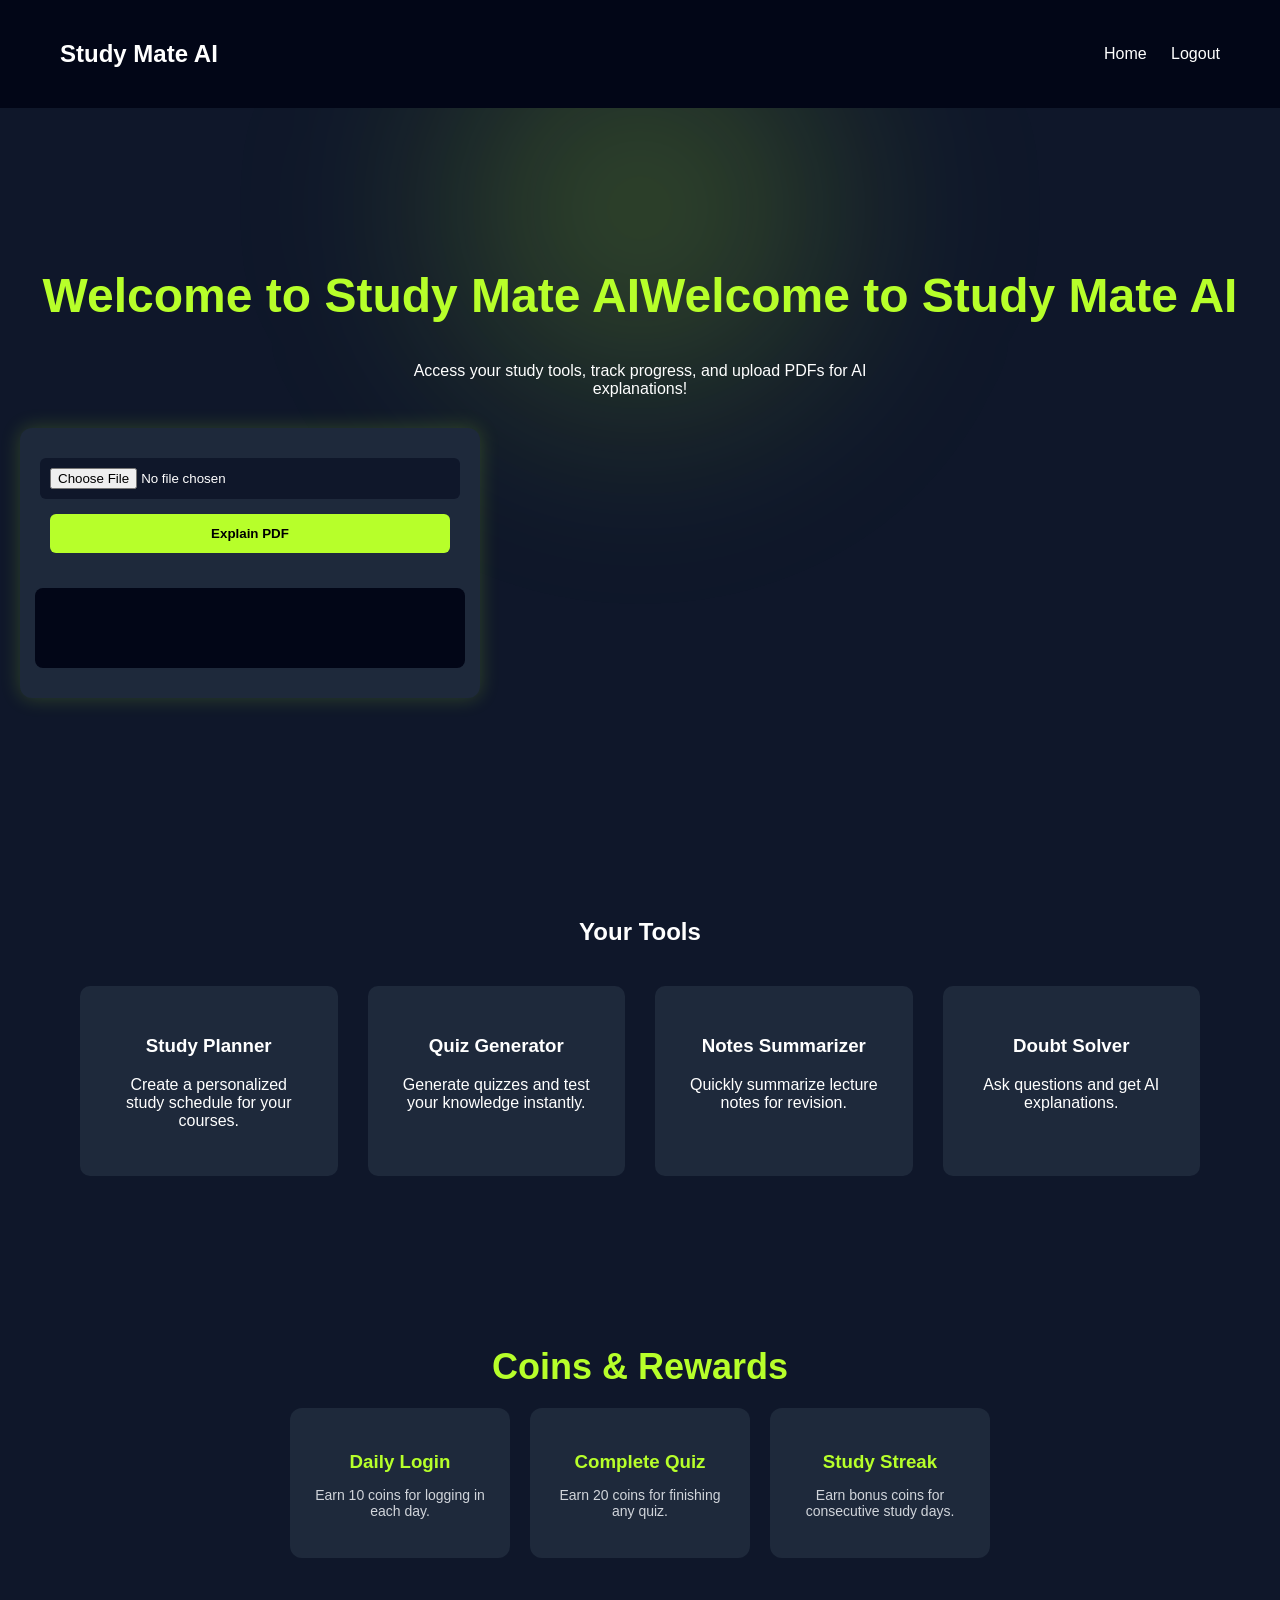
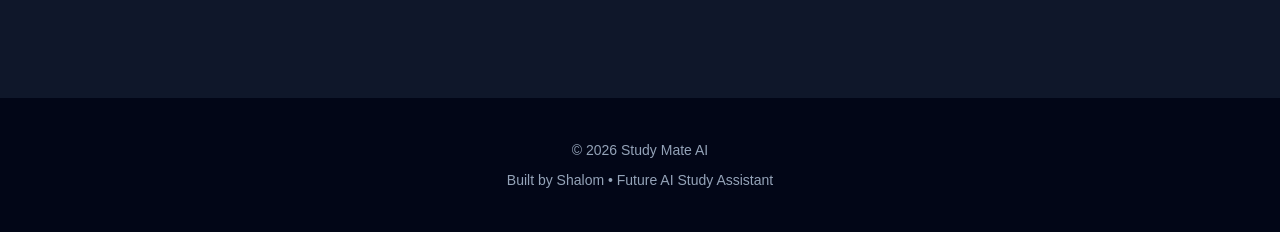
==== dashboard.html @ fa7d248d "A Smart Learning Assistant" ====
<!DOCTYPE html>
<html lang="en">
<head>
<meta charset="UTF-8">
<meta name="viewport" content="width=device-width, initial-scale=1.0">
<title>Dashboard - Study Mate AI</title>
<link rel="stylesheet" href="/style.css">
</head>
<body>

<!-- NAVBAR -->
<nav class="navbar">
<h1 class="logo">Study Mate AI</h1>
<div class="nav-links">
<a href="index.html">Home</a>
<a href="login.html" id="logoutBtn">Logout</a>
</div>
</nav>

<!-- HERO SECTION WITH PDF UPLOAD -->
<section class="hero">
<h2 id="dashboard-typing">Welcome to Study Mate AI</h2>
<p>Access your study tools, track progress, and upload PDFs for AI explanations!</p>

<!-- PDF Upload Box -->
<div class="pdf-box">
<input type="file" id="pdfUpload" accept=".pdf">
<button onclick="explainPDF()">Explain PDF</button>
<div id="pdf-response"></div>
</div>
</section>

<!-- FEATURES SECTION -->
<section class="features">
<h2>Your Tools</h2>
<div class="feature-grid">
<div class="feature-card">
<h3>Study Planner</h3>
<p>Create a personalized study schedule for your courses.</p>
</div>
<div class="feature-card">
<h3>Quiz Generator</h3>
<p>Generate quizzes and test your knowledge instantly.</p>
</div>
<div class="feature-card">
<h3>Notes Summarizer</h3>
<p>Quickly summarize lecture notes for revision.</p>
</div>
<div class="feature-card">
<h3>Doubt Solver</h3>
<p>Ask questions and get AI explanations.</p>
</div>
</div>
</section>

<!-- COINS & REWARDS SECTION -->
<section class="rewards">
<h2>Coins & Rewards</h2>
<div class="reward-cards">
<div class="reward-card">
<h3>Daily Login</h3>
<p>Earn 10 coins for logging in each day.</p>
</div>
<div class="reward-card">
<h3>Complete Quiz</h3>
<p>Earn 20 coins for finishing any quiz.</p>
</div>
<div class="reward-card">
<h3>Study Streak</h3>
<p>Earn bonus coins for consecutive study days.</p>
</div>
</div>
</section>

<!-- FOOTER -->
<footer class="footer">
<p>© 2026 Study Mate AI</p>
<p>Built by Shalom • Future AI Study Assistant</p>
</footer>

<script>
// Dashboard typing effect
const dashboardText = "Welcome to Study Mate AI";
let dashIndex = 0;
function dashboardTyping(){
    if(dashIndex < dashboardText.length){
        document.getElementById("dashboard-typing").innerHTML += dashboardText.charAt(dashIndex);
        dashIndex++;
        setTimeout(dashboardTyping,50);
    }
}
dashboardTyping();

// Logout redirect
document.getElementById("logoutBtn").addEventListener("click", function(e){
    e.preventDefault();
    alert("Logged out! Returning to homepage.");
    window.location.href = "index.html";
});

// PDF Explainer (demo)
function explainPDF(){
    const fileInput = document.getElementById("pdfUpload");
    const responseBox = document.getElementById("pdf-response");

    if(fileInput.files.length === 0){
        alert("Please select a PDF first!");
        return;
    }

    const fileName = fileInput.files[0].name;
    responseBox.innerHTML = "Processing " + fileName + "...";

    // Demo fake AI explanation
    setTimeout(() => {
        responseBox.innerHTML = `
        <p><strong>AI Explanation:</strong></p>
        <p>This PDF is about [topic]. Basically, it says that the main ideas are really simple:</p>
        <ul>
            <li>Point 1: [Explain like a baby]</li>
            <li>Point 2: [Explain like a baby]</li>
            <li>Point 3: [Explain like a baby]</li>
        </ul>
        <p>The AI will break down every concept clearly so you understand it easily!</p>
        `;
    }, 1500);
}
</script>

</body>
</html>
---- style.css ----
/* GENERAL STYLES */
body{
    margin:0;
    font-family: Arial, sans-serif;
    background:#0f172a;
    color:white;
}

/* NAVBAR */
.navbar{
    display:flex;
    justify-content:space-between;
    align-items:center;
    padding:20px 60px;
    background:#020617;
}

.nav-links a{
    margin-left:20px;
    text-decoration:none;
    color:white;
}

.home-btn{
    background:#b7ff2a;
    color:black;
    padding:8px 18px;
    border-radius:6px;
    font-weight:bold;
}

/* HERO SECTION */
.hero{
    text-align:center;
    padding:120px 20px;
    position:relative;
    overflow:hidden;
}

.hero::before{
    content:"";
    position:absolute;
    top:-200px;
    left:50%;
    transform:translateX(-50%);
    width:600px;
    height:600px;
    background:radial-gradient(circle, rgba(183,255,42,0.25), transparent 70%);
    filter:blur(80px);
    z-index:-1;
}

.hero h2{
    font-size:48px;
    font-weight:bold;
    color:#b7ff2a;
}

.hero p{
    max-width:500px;
    margin:auto;
    margin-top:20px;
    margin-bottom:30px;
}

.start-btn{
    background:#b7ff2a;
    color:black;
    padding:15px 30px;
    border-radius:8px;
    text-decoration:none;
    font-weight:bold;
}

/* FEATURES SECTION */
.features{
    padding:80px 20px;
    text-align:center;
}

.feature-grid{
    display:grid;
    grid-template-columns:repeat(auto-fit,minmax(220px,1fr));
    gap:30px;
    margin-top:40px;
    padding:0 60px;
}

.feature-card{
    background:#1e293b;
    padding:30px;
    border-radius:10px;
    transition:0.3s;
    cursor:pointer;
}

.feature-card:hover{
    transform:translateY(-8px);
    box-shadow:0 10px 20px rgba(0,0,0,0.4);
    border:1px solid #b7ff2a;
}

/* COINS & REWARDS SECTION */
.rewards{
    background:#0f172a;
    padding:60px 20px;
    text-align:center;
}

.rewards h2{
    color:#b7ff2a;
    font-size:36px;
    margin-bottom:20px;
}

.reward-cards{
    display:grid;
    grid-template-columns:repeat(auto-fit,minmax(180px,1fr));
    gap:20px;
    max-width:700px;
    margin:auto;
}

.reward-card{
    background:#1e293b;
    padding:25px;
    border-radius:12px;
    transition:0.3s;
    cursor:pointer;
}

.reward-card:hover{
    transform:translateY(-5px);
    box-shadow:0 8px 16px rgba(0,0,0,0.3);
    border:1px solid #b7ff2a;
}

.reward-card h3{
    color:#b7ff2a;
    margin-bottom:10px;
}

.reward-card p{
    color:#d1d5db;
    font-size:14px;
}

/* AUTH (LOGIN & REGISTER) */
.auth-section{
    text-align:center;
    padding:80px 20px;
}

.auth-box{
    max-width:400px;
    margin:auto;
    background:#1e293b;
    padding:40px;
    border-radius:12px;
}

.auth-box input{
    width:100%;
    padding:12px;
    margin:12px 0;
    border:none;
    border-radius:6px;
}

.auth-box button{
    width:100%;
    padding:15px;
    background:#b7ff2a;
    border:none;
    border-radius:6px;
    font-weight:bold;
    cursor:pointer;
    margin-top:10px;
}

.auth-box a{
    color:#b7ff2a;
    text-decoration:none;
}

.auth-box a:hover{
    text-decoration:underline;
}

/* AI DEMO */
.ai-demo{
    text-align:center;
    padding:80px 20px;
}

.ai-box{
    max-width:600px;
    margin:auto;
    background:#1e293b;
    padding:30px;
    border-radius:12px;
}

.ai-box input{
    width:65%;
    padding:12px;
    border:none;
    border-radius:6px;
    margin-right:10px;
}

.ai-box button{
    padding:12px 20px;
    background:#b7ff2a;
    border:none;
    border-radius:6px;
    font-weight:bold;
    cursor:pointer;
}

#ai-response{
    margin-top:20px;
    background:#020617;
    padding:15px;
    border-radius:8px;
    min-height:40px;
}

/* PDF UPLOAD BOX WITH HERO GLOW */
.pdf-box{
    width:100%;
    max-width:400px;
    background:#1e293b;
    padding:30px;
    border-radius:12px;
    display:flex;
    justify-content: center;
    flex-direction: column;
    align-items: center;
    gap:15px;
    position: relative;
    overflow: hidden;
    box-shadow: 0 0 20px rgba(183,255,42,0.2);
}

.pdf-box::before{
    content:"";
    position:absolute;
    top:-50%;
    left:50%;
    transform:translateX(-50%);
    width:300px;
    height:300px;
    background: radial-gradient(circle, rgba(183,255,42,0.25), transparent 70%);
    filter: blur(80px);
    z-index:-1;
    transition: all 0.3s ease-in-out;
}

.pdf-box:hover::before{
    filter: blur(100px);
    transform: translateX(-50%) scale(1.1);
}

.pdf-box input[type="file"]{
    width:100%;
    padding:10px;
    border-radius:6px;
    background:#0f172a;
    color:white;
    border:none;
}

.pdf-box button{
    width:100%;
    padding:12px;
    background:#b7ff2a;
    border:none;
    border-radius:6px;
    font-weight:bold;
    cursor:pointer;
    transition: 0.3s;
}

.pdf-box button:hover{
    background:#a6e22d;
}

#pdf-response{
    margin-top:20px;
    background:#020617;
    padding:15px;
    border-radius:8px;
    min-height:50px;
    color:#d1d5db;
    width:100%;
    max-width:400px;
    text-align:left;
}

/* FOOTER */
.footer{
    text-align:center;
    padding:30px;
    background:#020617;
    margin-top:80px;
    color:#94a3b8;
    font-size:14px;
}
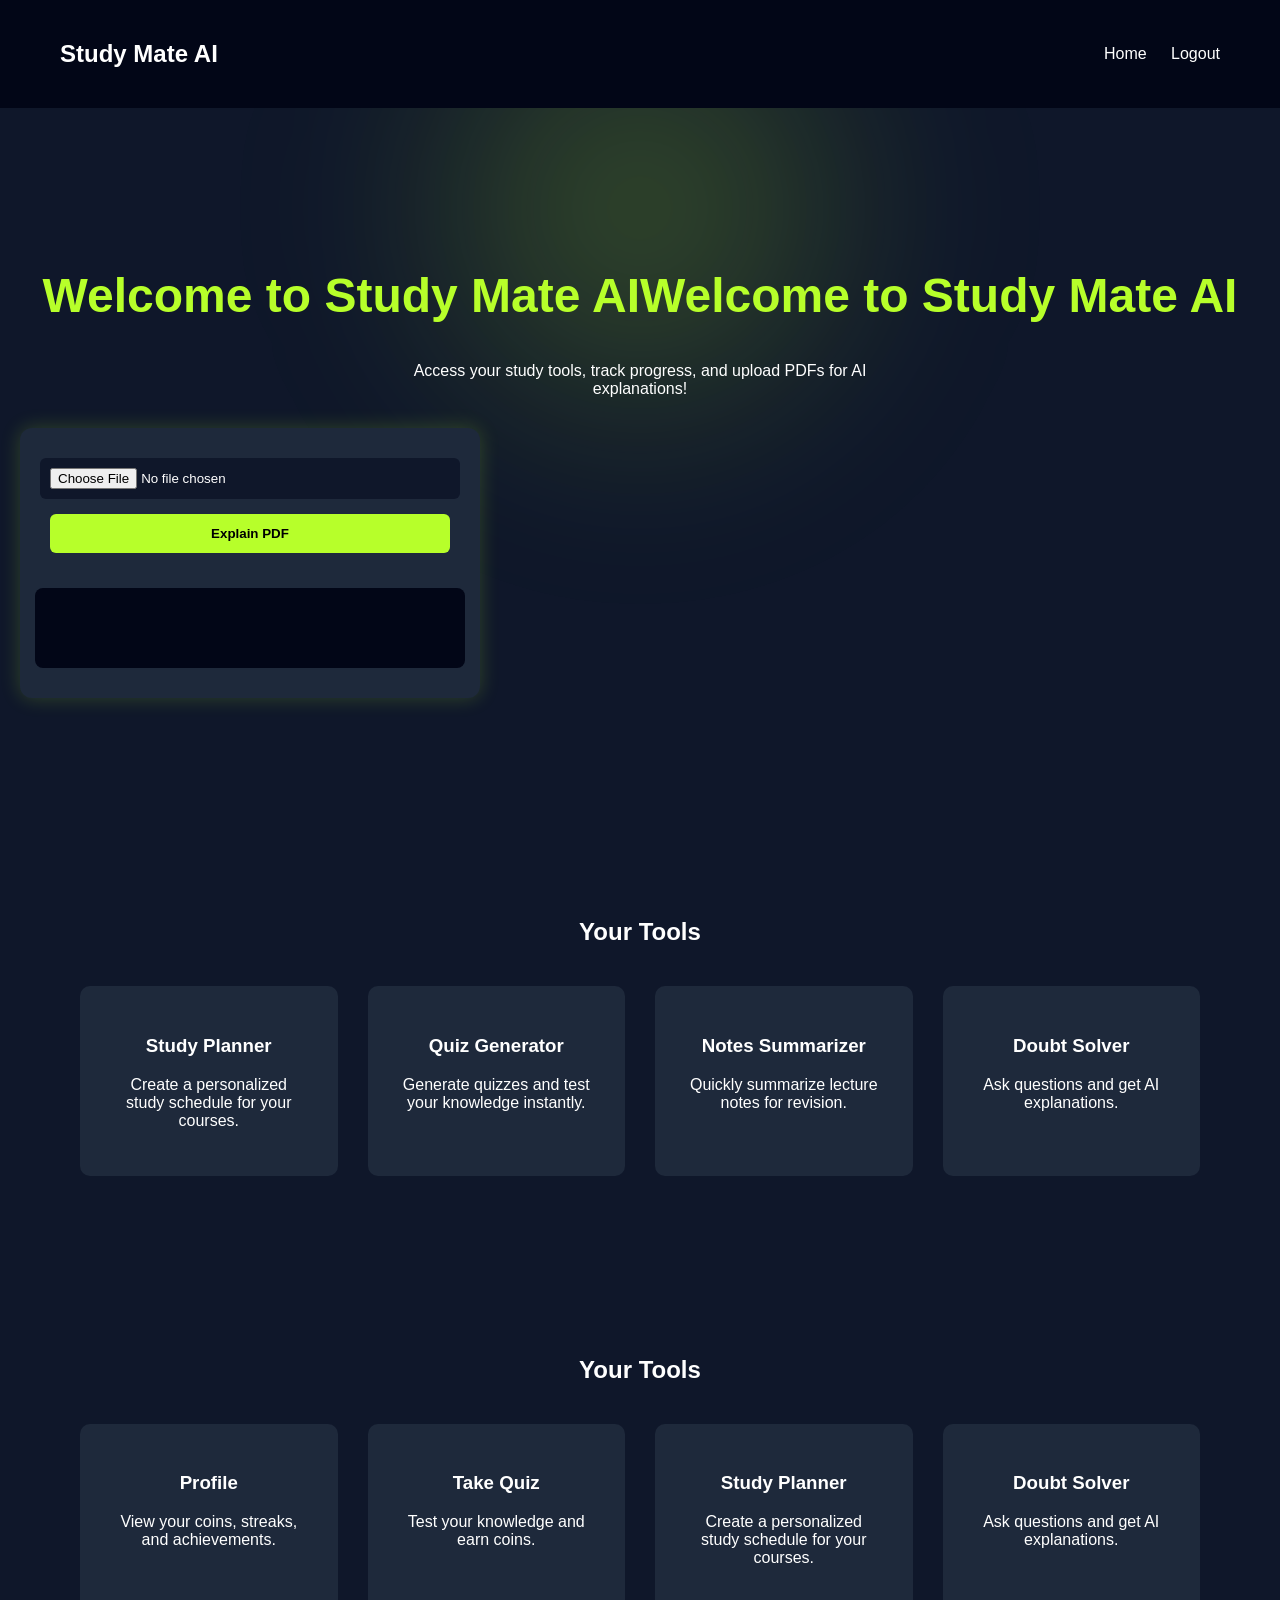
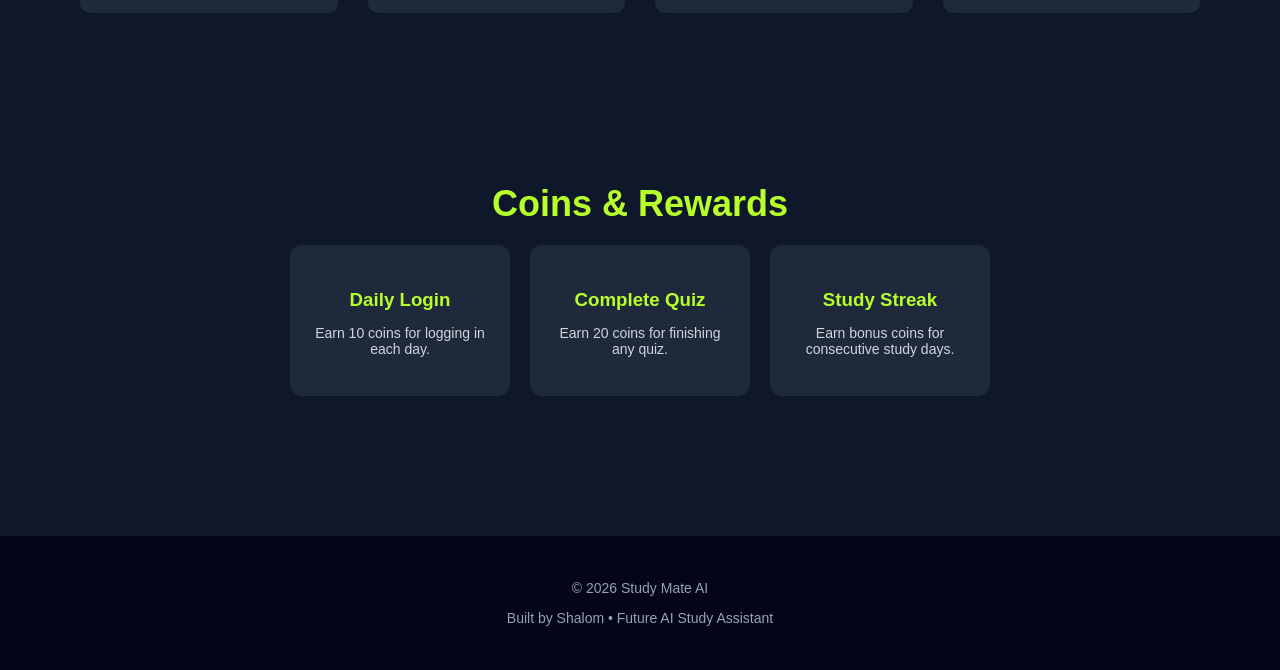
==== commit c9e878ae: "Added a profile page" ====
--- a/dashboard.html
+++ b/dashboard.html
@@ -4,9 +4,205 @@
 <meta charset="UTF-8">
 <meta name="viewport" content="width=device-width, initial-scale=1.0">
 <title>Dashboard - Study Mate AI</title>
-<link rel="stylesheet" href="/style.css">
+<link rel="stylesheet" href="css/style.css">
 </head>
 <body>
+    <style>
+        /* GENERAL STYLES */
+body{
+    margin:0;
+    font-family: Arial, sans-serif;
+    background:#0f172a;
+    color:white;
+}
+
+/* NAVBAR */
+.navbar{
+    display:flex;
+    justify-content:space-between;
+    align-items:center;
+    padding:20px 60px;
+    background:#020617;
+}
+.nav-links a{
+    margin-left:20px;
+    text-decoration:none;
+    color:white;
+}
+
+/* HERO SECTION */
+.hero{
+    text-align:center;
+    padding:120px 20px;
+    position:relative;
+    overflow:hidden;
+}
+.hero::before{
+    content:"";
+    position:absolute;
+    top:-200px;
+    left:50%;
+    transform:translateX(-50%);
+    width:600px;
+    height:600px;
+    background: radial-gradient(circle, rgba(183,255,42,0.25), transparent 70%);
+    filter:blur(80px);
+    z-index:-1;
+}
+.hero h2{
+    font-size:48px;
+    font-weight:bold;
+    color:#b7ff2a;
+}
+.hero p{
+    max-width:500px;
+    margin:auto;
+    margin-top:20px;
+    margin-bottom:30px;
+}
+
+/* PDF UPLOAD BOX WITH GLOW */
+.pdf-box{
+    width:100%;
+    max-width:400px;
+    background:#1e293b;
+    padding:30px;
+    border-radius:12px;
+    display:flex;
+    flex-direction: column;
+    align-items: center;
+    gap:15px;
+    position: relative;
+    overflow: hidden;
+    box-shadow: 0 0 20px rgba(183,255,42,0.2);
+}
+.pdf-box::before{
+    content:"";
+    position:absolute;
+    top:-50%;
+    left:50%;
+    transform:translateX(-50%);
+    width:300px;
+    height:300px;
+    background: radial-gradient(circle, rgba(183,255,42,0.25), transparent 70%);
+    filter: blur(80px);
+    z-index:-1;
+    transition: all 0.3s ease-in-out;
+}
+.pdf-box:hover::before{
+    filter: blur(100px);
+    transform: translateX(-50%) scale(1.1);
+}
+.pdf-box input[type="file"]{
+    width:100%;
+    padding:10px;
+    border-radius:6px;
+    background:#0f172a;
+    color:white;
+    border:none;
+}
+.pdf-box button{
+    width:100%;
+    padding:12px;
+    background:#b7ff2a;
+    border:none;
+    border-radius:6px;
+    font-weight:bold;
+    cursor:pointer;
+    transition: 0.3s;
+}
+.pdf-box button:hover{
+    background:#a6e22d;
+}
+#pdf-response{
+    margin-top:20px;
+    background:#020617;
+    padding:15px;
+    border-radius:8px;
+    min-height:50px;
+    color:#d1d5db;
+    width:100%;
+    max-width:400px;
+    text-align:left;
+    font-family: "Courier New", monospace;
+    font-size:15px;
+    line-height:1.6;
+}
+
+/* FEATURES SECTION */
+.features{
+    padding:80px 20px;
+    text-align:center;
+}
+.feature-grid{
+    display:grid;
+    grid-template-columns:repeat(auto-fit,minmax(220px,1fr));
+    gap:30px;
+    margin-top:40px;
+    padding:0 60px;
+}
+.feature-card{
+    background:#1e293b;
+    padding:30px;
+    border-radius:10px;
+    transition:0.3s;
+    cursor:pointer;
+}
+.feature-card:hover{
+    transform:translateY(-8px);
+    box-shadow:0 10px 20px rgba(0,0,0,0.4);
+    border:1px solid #b7ff2a;
+}
+
+/* COINS & REWARDS */
+.rewards{
+    background:#0f172a;
+    padding:60px 20px;
+    text-align:center;
+}
+.rewards h2{
+    color:#b7ff2a;
+    font-size:36px;
+    margin-bottom:20px;
+}
+.reward-cards{
+    display:grid;
+    grid-template-columns:repeat(auto-fit,minmax(180px,1fr));
+    gap:20px;
+    max-width:700px;
+    margin:auto;
+}
+.reward-card{
+    background:#1e293b;
+    padding:25px;
+    border-radius:12px;
+    transition:0.3s;
+    cursor:pointer;
+}
+.reward-card:hover{
+    transform:translateY(-5px);
+    box-shadow:0 8px 16px rgba(0,0,0,0.3);
+    border:1px solid #b7ff2a;
+}
+.reward-card h3{
+    color:#b7ff2a;
+    margin-bottom:10px;
+}
+.reward-card p{
+    color:#d1d5db;
+    font-size:14px;
+}
+
+/* FOOTER */
+.footer{
+    text-align:center;
+    padding:30px;
+    background:#020617;
+    margin-top:80px;
+    color:#94a3b8;
+    font-size:14px;
+}
+    </style>
 
 <!-- NAVBAR -->
 <nav class="navbar">
@@ -53,6 +249,29 @@
 </div>
 </section>
 
+<!-- FEATURES SECTION -->
+<section class="features">
+<h2>Your Tools</h2>
+<div class="feature-grid">
+  <div class="feature-card" onclick="window.location.href='profile.html'">
+    <h3>Profile</h3>
+    <p>View your coins, streaks, and achievements.</p>
+  </div>
+  <div class="feature-card" onclick="window.location.href='quiz.html'">
+    <h3>Take Quiz</h3>
+    <p>Test your knowledge and earn coins.</p>
+  </div>
+  <div class="feature-card">
+    <h3>Study Planner</h3>
+    <p>Create a personalized study schedule for your courses.</p>
+  </div>
+  <div class="feature-card">
+    <h3>Doubt Solver</h3>
+    <p>Ask questions and get AI explanations.</p>
+  </div>
+</div>
+</section>
+
 <!-- COINS & REWARDS SECTION -->
 <section class="rewards">
 <h2>Coins & Rewards</h2>
@@ -79,7 +298,7 @@
 </footer>
 
 <script>
-// Dashboard typing effect
+// Dashboard hero typing effect
 const dashboardText = "Welcome to Study Mate AI";
 let dashIndex = 0;
 function dashboardTyping(){
@@ -98,7 +317,7 @@
     window.location.href = "index.html";
 });
 
-// PDF Explainer (demo)
+// PDF Explainer with typing effect
 function explainPDF(){
     const fileInput = document.getElementById("pdfUpload");
     const responseBox = document.getElementById("pdf-response");
@@ -111,18 +330,29 @@
     const fileName = fileInput.files[0].name;
     responseBox.innerHTML = "Processing " + fileName + "...";
 
-    // Demo fake AI explanation
+    const demoText = `AI Explanation:
+
+This PDF is about [topic]. Basically, it says that the main ideas are really simple:
+
+- Point 1: [Explain like a baby]
+- Point 2: [Explain like a baby]
+- Point 3: [Explain like a baby]
+
+The AI will break down every concept clearly so you understand it easily!`;
+
     setTimeout(() => {
-        responseBox.innerHTML = `
-        <p><strong>AI Explanation:</strong></p>
-        <p>This PDF is about [topic]. Basically, it says that the main ideas are really simple:</p>
-        <ul>
-            <li>Point 1: [Explain like a baby]</li>
-            <li>Point 2: [Explain like a baby]</li>
-            <li>Point 3: [Explain like a baby]</li>
-        </ul>
-        <p>The AI will break down every concept clearly so you understand it easily!</p>
-        `;
+        responseBox.innerHTML = "";
+        let i = 0;
+        const typingSpeed = 25;
+        function typeCharacter(){
+            if(i < demoText.length){
+                const char = demoText.charAt(i);
+                responseBox.innerHTML += (char === "\n" ? "<br>" : char);
+                i++;
+                setTimeout(typeCharacter, typingSpeed);
+            }
+        }
+        typeCharacter();
     }, 1500);
 }
 </script>
